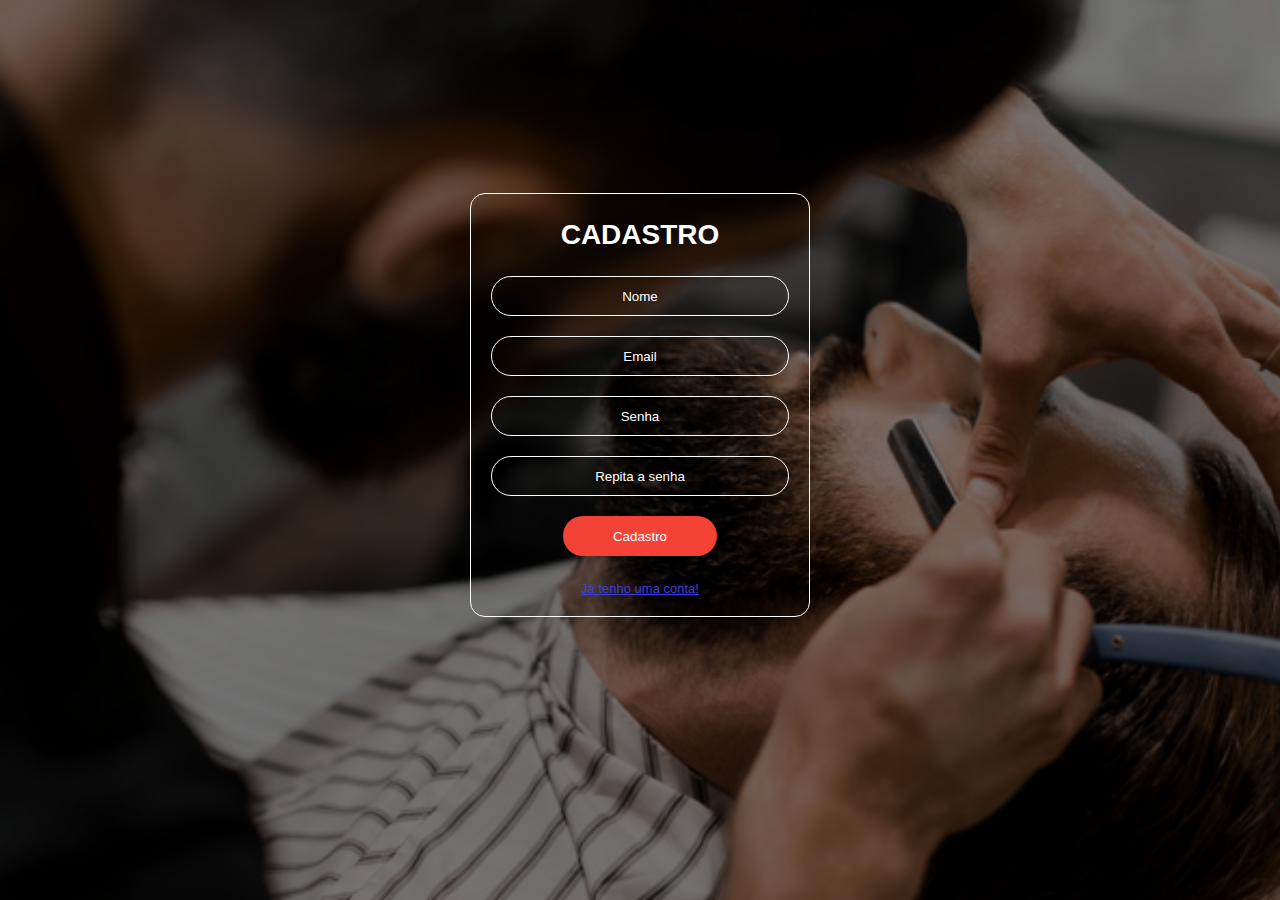
==== cadastro.html @ 0e2f5c9a "telas de login e cadastro" ====
<!DOCTYPE html>
<html>
	<head>
		<meta charset="UTF-8">
		<meta name="viewport" content="width=device-width, initial-scale=1.0">
		<title>Cadastro</title>
		<link rel="stylesheet" type="text/css" href="css/style.css">
	</head>
	<body>
	<section class="login-page">
		<form>
			<div class="box">
				<div class="form-head">
					<h2>CADASTRO</h2>
				</div>
				<div class="form-body">
						<input type="text" placeholder="Nome">
						<input type="wmail" placeholder="Email">
						<input type="Password" placeholder="Senha"/>
						<input type="Password" placeholder="Repita a senha"/>
				</div>
				<div class="form-footer">
					<button type="submit">Cadastro</button>
				</div>
				<a class='small text-center' href="login.html">Já tenho uma conta!</a>
			</div>
		</form>
	</section>
	</body>
</html>
---- css/style.css ----
body{
	margin:0;
	padding: 0;
	font-family: sans-serif;
}
*{
	box-sizing: border-box;
	outline: none!important;
}

.login-page{
	background-image: url('../img/4kft.jpg');
	background-size: cover;
	height: 100vh;
	position: relative;
}
.login-page:after{
content: '';
position: absolute;
left: 0px;
top: 0px;
height: 100%;
width: 100%;
background-color: rgba(0,0,0,.5);
z-index: 1;
}

.login-page .box{
	position: absolute;
	left: 50%;
	top: 45%;
	transform: translate(-50%,-50%);
	display: flex;
	flex-direction: column;
	width: 340px;
	z-index: 2;
	border: solid 1px white;
	border-radius: 15px;
	padding: 20px;
}

.login-page .box .form-head h2{
	text-align: center;
	margin:5px 0px 25px;
	color:#ffffff;
	font-size: 1.75em;
}

.login-page .box .form-body{
	display: flex;
	flex-direction: column;
}

.login-page .box .form-body input{
	height: 40px;
	margin-bottom: 20px;
	border:1px solid #ffffff;
	width: 100%;
	background-color: transparent;
	border-radius: 20px;
	text-align: center;
	color:#ffffff;
	transition:box-shadow .5s ease;
}

.login-page .box .form-body input:focus{
	box-shadow: 0px 0px 10px black;
}
.login-page .box .form-body input::placeholder{
	color:#ffffff;
	}
	.login-page .box .form-footer {
		text-align: center;

	}
.login-page .box .form-footer button{

	height: 40px;
	border-radius: 20px;
	padding: 0px 50px;
	color:#ffffff;
	background-color: #f44336;
	border:none;
	cursor: pointer;
	transition:box-shadow .5s ease;
}
.login-page .box .form-footer button:hover{
	box-shadow: 0px 0px 10px black;
}

.text-center{
	margin: auto;
}

.small{
	margin-top: 25px;
	font-size: small;
	color: rgb(61, 61, 224);
}
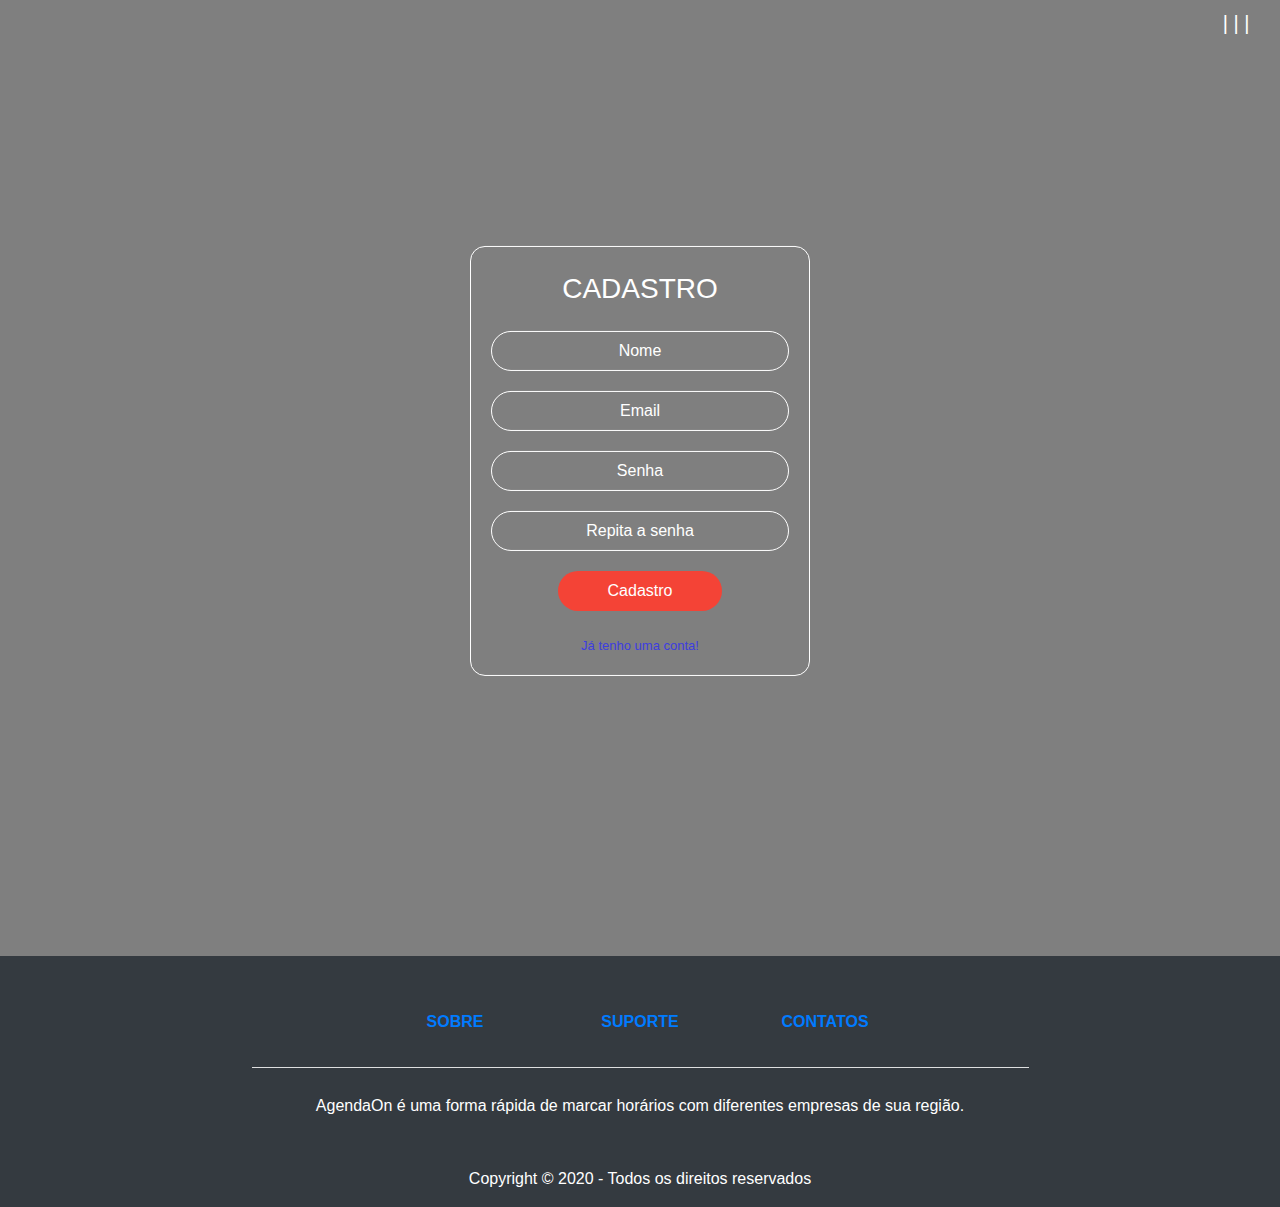
==== commit b24d61e9: "nav footer" ====
--- a/cadastro.html
+++ b/cadastro.html
@@ -4,27 +4,76 @@
 		<meta charset="UTF-8">
 		<meta name="viewport" content="width=device-width, initial-scale=1.0">
 		<title>Cadastro</title>
+		<link rel="stylesheet" href="https://stackpath.bootstrapcdn.com/bootstrap/4.5.0/css/bootstrap.min.css">
 		<link rel="stylesheet" type="text/css" href="css/style.css">
+		<link rel="stylesheet" href="css/menu.css">
 	</head>
 	<body>
-	<section class="login-page">
-		<form>
-			<div class="box">
-				<div class="form-head">
-					<h2>CADASTRO</h2>
-				</div>
-				<div class="form-body">
+		<nav class="navbar">
+			<button class="navbar-toggler ml-auto" type="button">
+			  <span class="navbar-toggler-icon text-white" onclick="openNav()" > | | |</span>
+			</button>
+	  
+			<div id="mySidenav" class="sidenav opacity">
+			  <a href="javascript:void(0)" class="closebtn" onclick="closeNav()"><i class="fas fa-chevron-left text-white"></i></a>
+			  <div class='navVertical'>
+				  <a href="">Home</a>
+				  <a href="">Cadastro</a>
+				  <a href="">Login</a>
+		  </nav>
+		<section class="login-page">
+			<form>
+				<div class="box">
+					<div class="form-head">
+						<h2>CADASTRO</h2>
+					</div>
+					<div class="form-body">
 						<input type="text" placeholder="Nome">
 						<input type="wmail" placeholder="Email">
 						<input type="Password" placeholder="Senha"/>
 						<input type="Password" placeholder="Repita a senha"/>
+					</div>
+					<div class="form-footer">
+						<button type="submit">Cadastro</button>
+					</div>
+					<a class='small text-center' href="login.html">Já tenho uma conta!</a>
 				</div>
-				<div class="form-footer">
-					<button type="submit">Cadastro</button>
-				</div>
-				<a class='small text-center' href="login.html">Já tenho uma conta!</a>
-			</div>
-		</form>
-	</section>
+			</form>
+		</section>
+
+		<footer class="page-footer font-small bg-dark">
+            <div class="container">
+                <div class="row text-center d-flex justify-content-center pt-5 mb-3">
+                    <div class="col-md-2 mb-1">
+                        <h6 class="text-uppercase font-weight-bold"><a class='nav-link btn-white' href="#!">Sobre</a></h6>
+                    </div>
+                    <div class="col-md-2 mb-1">
+                        <h6 class="text-uppercase font-weight-bold"><a class='nav-link btn-white' href="#!">Suporte</a></h6>
+                    </div>
+                    <div class="col-md-2 mb-1">
+                    <h6 class="text-uppercase font-weight-bold"><a class='nav-link btn-white' href="#!">Contatos</a></h6>
+                </div>
+            </div>
+            
+            <hr class="rgba-white-light bg-light" style="margin: 0 15%;">
+
+            <div class="row d-flex text-center justify-content-center mb-md-0 mb-4">
+                <div class="col-md-8 col-12 mt-4">
+                    <p class='text-white' style='line-height: 1.7rem'>AgendaOn é uma forma rápida de marcar horários com diferentes empresas de sua região.</p>
+                </div>
+            </div>
+
+            <hr class="clearfix d-md-none bg-light" style="margin: 10% 15% 5%;">
+                <div class="row pb-3">
+                    <div class="col-md-12">
+                        <div class="mb-5 flex-center">
+                    	</div>
+                    </div>
+                </div>
+            </div>
+
+            <div class="bg-dark-dark text-center p-3 mt-n5 text-white">Copyright &copy; 2020 - Todos os direitos reservados</div>
+		</footer>
+		<script src="js/menu.js"></script>
 	</body>
 </html>
--- a/css/style.css
+++ b/css/style.css
@@ -2,14 +2,17 @@
 	margin:0;
 	padding: 0;
 	font-family: sans-serif;
+	background-image: url('https://cdn.pixabay.com/photo/2017/07/31/11/21/people-2557396_1280.jpg');
+	background-repeat:no-repeat;
+	background-size:100%;
 }
+
 *{
 	box-sizing: border-box;
 	outline: none!important;
 }
 
 .login-page{
-	background-image: url('../img/4kft.jpg');
 	background-size: cover;
 	height: 100vh;
 	position: relative;
--- a/css/menu.css
+++ b/css/menu.css
@@ -0,0 +1,51 @@
+.sidenav {
+    height: 100%;
+    width: 0;
+    position: fixed;
+    z-index: 2;
+    top: 0;
+    left: 0;
+    background-color:#343a40;
+    overflow-x: hidden;
+    transition: 0.5s;
+    padding-top: 60px;
+  }
+
+  nav{
+      background-color: rgba(0,0,0,.5);
+      z-index: 2;
+  }
+
+  .opacity{
+    background-color: #343a40;
+  }
+  
+  .sidenav a {
+    padding: 5px 8px 8px 40px;
+    text-decoration: none;
+    font-size: 20px;
+    color: #fff;
+    display: block;
+    transition: 0.3s;
+  }
+  
+  .sidenav a:hover {
+    color: #c7b0b0;
+  }
+  
+  .sidenav .closebtn {
+    position: absolute;
+    top: 30px;
+    right: 25px;
+    font-size: 20px;
+    margin-left: 50px;
+  }
+  
+  @media screen and (max-height: 450px) {
+    .sidenav {padding-top: 15px;}
+    .sidenav a {font-size: 18px;}
+  }
+  
+  .navVertical{
+    margin-top: 25px;
+  }